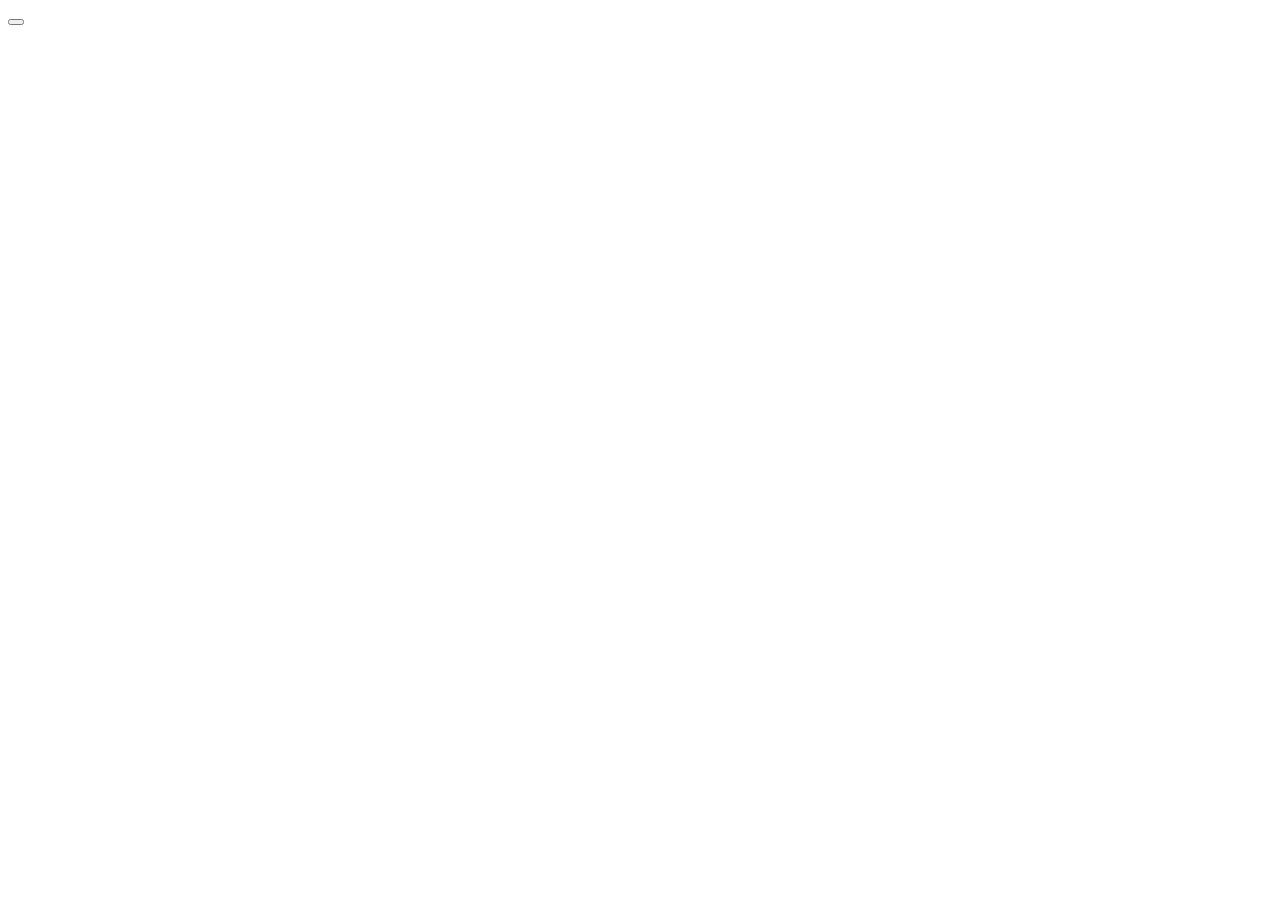
==== index.html @ ab17c66f "working on the js, will now get into the dom" ====
<!DOCTYPE html>
<html lang="en">
<head>
    <meta charset="UTF-8">
    <meta name="viewport" content="width=device-width, initial-scale=1.0">
    <title>Testing</title>
    <script src="test.js"></script>
</head>
<body>
    <form action="">
        <button type="button">
            
        </button>
    </form>
</body>
</html>
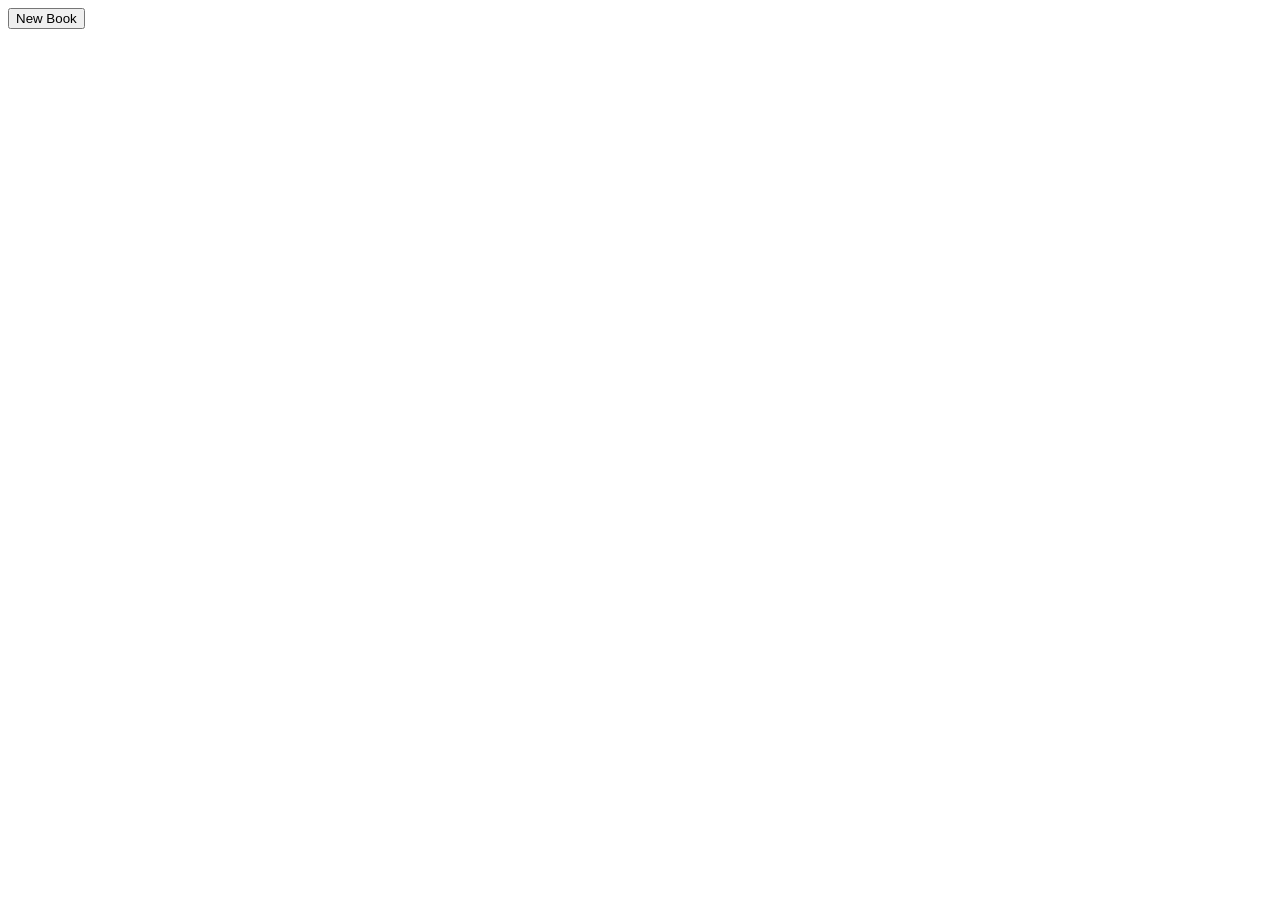
==== commit 27117e35: "now working on the new book button on the html side" ====
--- a/index.html
+++ b/index.html
@@ -7,10 +7,13 @@
     <script src="test.js"></script>
 </head>
 <body>
+
+    <div class="container">
     <form action="">
-        <button type="button">
-            
+        <button type="button" id="newBook">
+            New Book
         </button>
     </form>
+    </div>
 </body>
 </html>
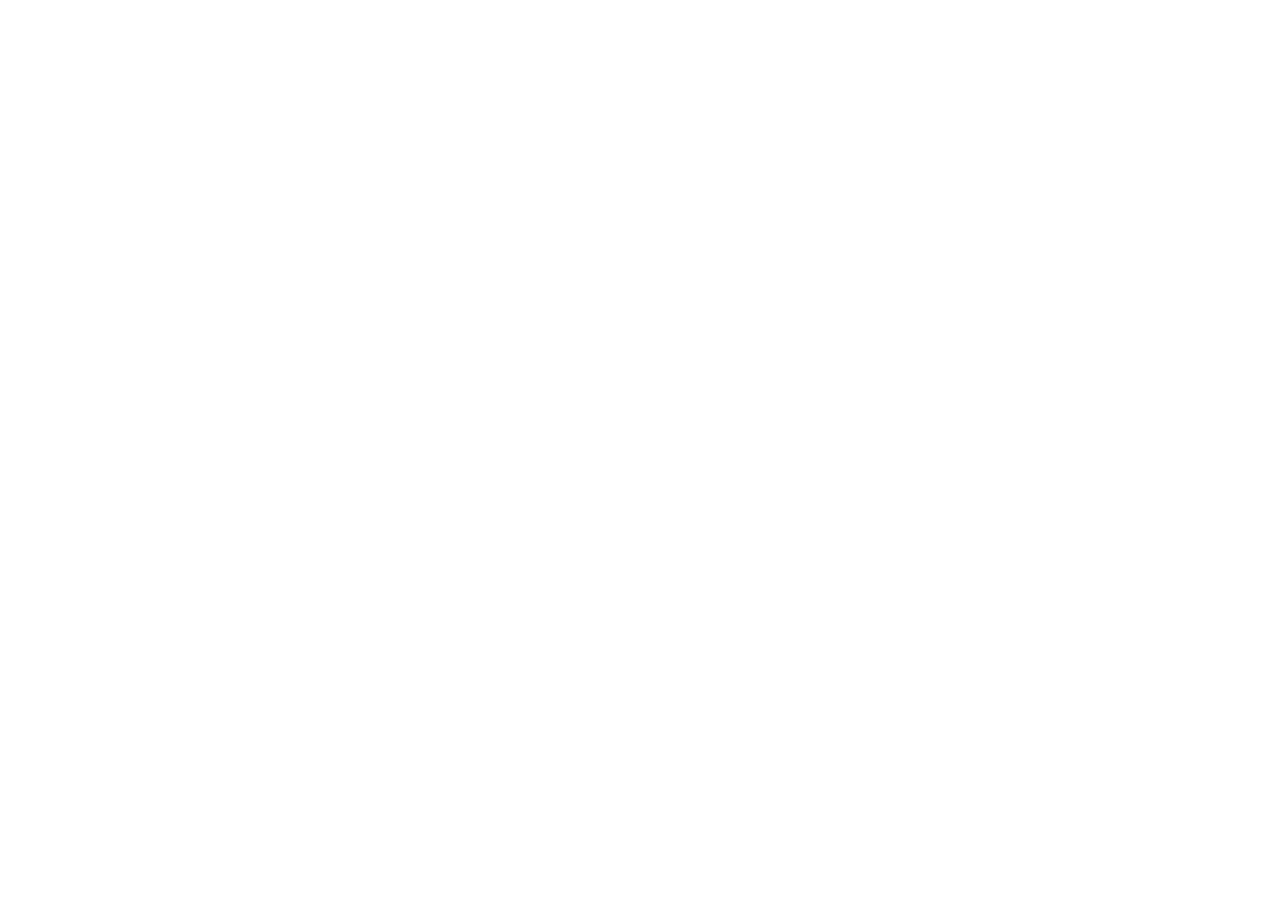
==== commit 78c3aa36: "back where i started, can now add books to the library and display on console" ====
--- a/index.html
+++ b/index.html
@@ -3,17 +3,13 @@
 <head>
     <meta charset="UTF-8">
     <meta name="viewport" content="width=device-width, initial-scale=1.0">
-    <title>Testing</title>
+    <title>Library</title>
     <script src="test.js"></script>
 </head>
 <body>
+    
 
-    <div class="container">
-    <form action="">
-        <button type="button" id="newBook">
-            New Book
-        </button>
-    </form>
-    </div>
+
+    
 </body>
 </html>
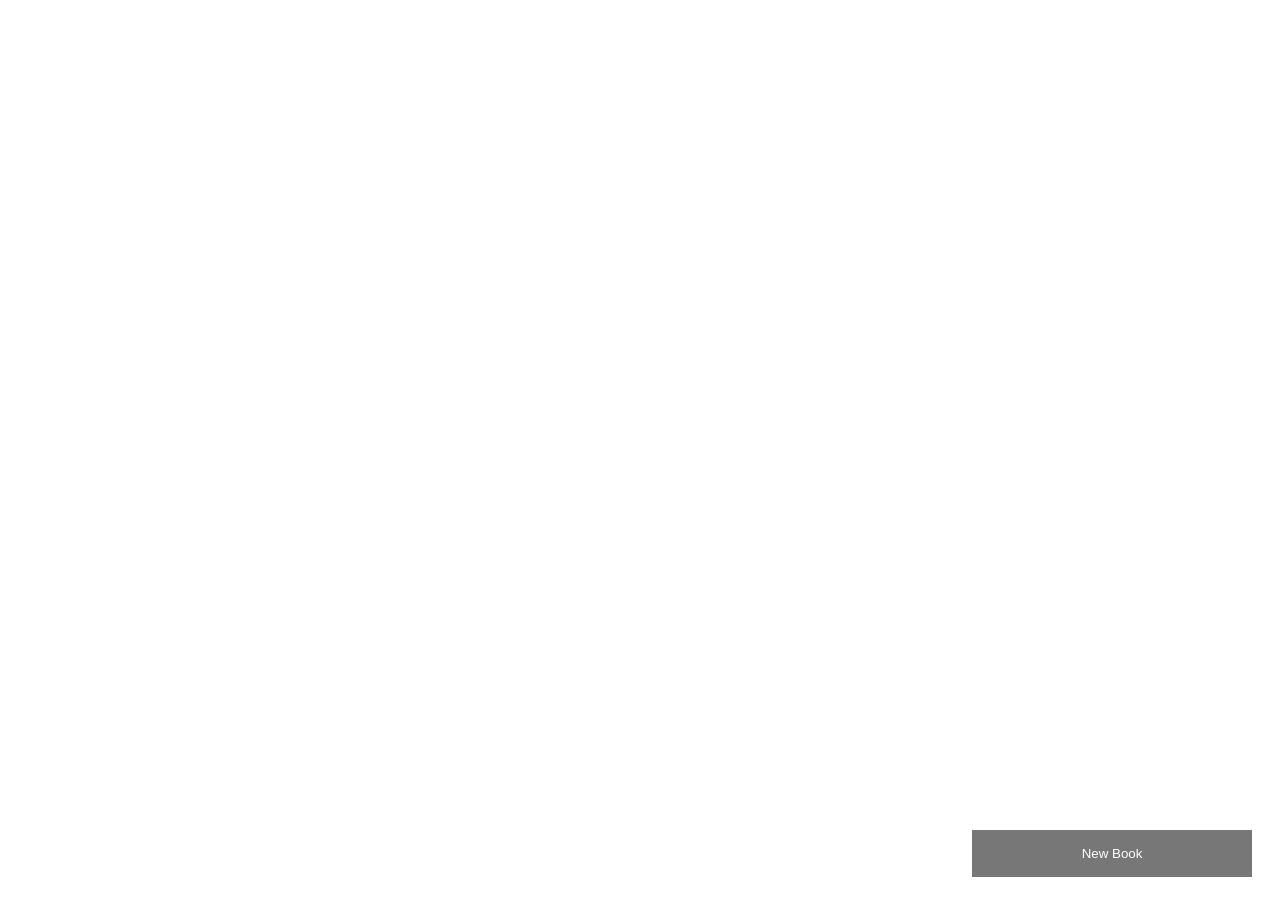
==== commit fcebcbfa: "currently figuring out how to store the displayed data somewhere?" ====
--- a/index.html
+++ b/index.html
@@ -1,15 +1,44 @@
 <!DOCTYPE html>
 <html lang="en">
+
 <head>
     <meta charset="UTF-8">
     <meta name="viewport" content="width=device-width, initial-scale=1.0">
     <title>Library</title>
-    <script src="test.js"></script>
+    <script src="test.js" defer></script>
+    <link rel="stylesheet" href="style.css">
 </head>
+
 <body>
-    
 
 
-    
+    <div id="bookDisplay">
+        
+    </div>
+
+    <button id="newBtn" onclick="openForm()">New Book</button>
+
+    <div class="form-popup" id="myForm">
+        <form action="/action_page.php" class="form-container">
+            <h1>Book Info</h1>
+
+            <label for="title"><b>Title</b></label>
+            <input type="text" placeholder=" Book Name" name="title" required>
+
+            <label for="author"><b>Author</b></label>
+            <input type="text" placeholder="Author" name="author" required>
+
+            <label for="pages"><b>Pages</b></label>
+            <input type="number" placeholder="Pages" name="pages" required>
+
+            <label for="readStatus"><b>Read Status</b></label>
+            <input type="text" placeholder="read/not read" name="readStatus" required>
+
+            <button type="submit" class="btn">Archive</button>
+            <button type="button" class="btn cancel" onclick="closeForm()">Close</button>
+        </form>
+    </div>
+
 </body>
+
 </html>
--- a/style.css
+++ b/style.css
@@ -0,0 +1,75 @@
+body {font-family: Arial, Helvetica, sans-serif;}
+* {box-sizing: border-box;}
+
+/* Button used to open the contact form - fixed at the bottom of the page */
+#newBtn {
+  background-color: #555;
+  color: white;
+  padding: 16px 20px;
+  border: none;
+  cursor: pointer;
+  opacity: 0.8;
+  position: fixed;
+  bottom: 23px;
+  right: 28px;
+  width: 280px;
+}
+
+/* The popup form - hidden by default */
+.form-popup {
+  display: none;
+  position: fixed;
+  bottom: 0;
+  right: 15px;
+  border: 3px solid #f1f1f1;
+  z-index: 9;
+}
+
+/* Add styles to the form container */
+.form-container {
+  max-width: 300px;
+  padding: 10px;
+  background-color: white;
+}
+
+/* Full-width input fields */
+.form-container input[type=text], .form-container input[type=number] {
+  width: 100%;
+  padding: 15px;
+  margin: 5px 0 22px 0;
+  border: none;
+  background: #f1f1f1;
+}
+
+/* When the inputs get focus, do something */
+.form-container input[type=text]:focus, .form-container input[type=number]:focus {
+  background-color: #ddd;
+  outline: none;
+}
+
+/* Set a style for the submit/login button */
+.form-container .btn {
+  background-color: #04AA6D;
+  color: white;
+  padding: 16px 20px;
+  border: none;
+  cursor: pointer;
+  width: 100%;
+  margin-bottom:10px;
+  opacity: 0.8;
+}
+
+/* Add a red background color to the cancel button */
+.form-container .cancel {
+  background-color: red;
+}
+
+/* Add some hover effects to buttons */
+.form-container .btn:hover, #newBtn:hover {
+  opacity: 1;
+}
+
+#bookDisplay{
+    display:flex;
+    flex-direction: row;
+}
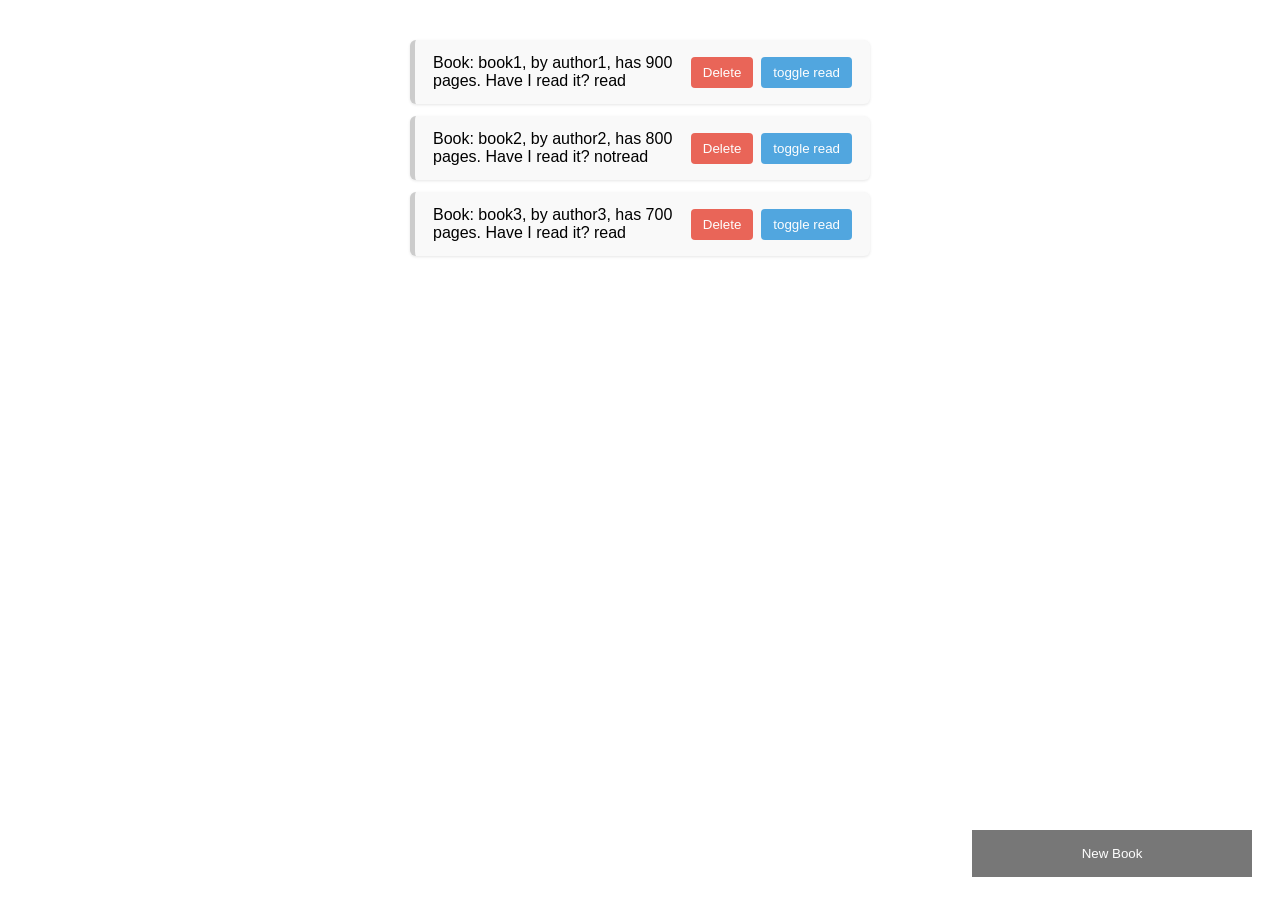
==== commit 5b9cf9ce: "next is to make the JS capable of getting and refelcting data" ====
--- a/index.html
+++ b/index.html
@@ -19,7 +19,7 @@
     <button id="newBtn" onclick="openForm()">New Book</button>
 
     <div class="form-popup" id="myForm">
-        <form action="/action_page.php" class="form-container">
+        <form action="/action_page.php" class="form-container" id="bookForm">
             <h1>Book Info</h1>
 
             <label for="title"><b>Title</b></label>
@@ -31,9 +31,9 @@
             <label for="pages"><b>Pages</b></label>
             <input type="number" placeholder="Pages" name="pages" required>
 
-            <label for="readStatus"><b>Read Status</b></label>
-            <input type="text" placeholder="read/not read" name="readStatus" required>
-
+            <input type="checkbox" id="readStatus" name="readStatus" value="True">
+            <label for="readStatus"><b>Read </b></label>
+            
             <button type="submit" class="btn">Archive</button>
             <button type="button" class="btn cancel" onclick="closeForm()">Close</button>
         </form>
--- a/style.css
+++ b/style.css
@@ -69,7 +69,62 @@
   opacity: 1;
 }
 
-#bookDisplay{
-    display:flex;
-    flex-direction: row;
+#bookDisplay {
+  display: flex;
+  flex-direction: column;
+  gap: 12px;
+  max-width: 500px;
+  margin: 40px auto;
+  padding: 0 20px;
+}
+
+.book-card {
+  display: flex;
+  justify-content: space-between;
+  align-items: center;
+  background: #f9f9f9;
+  border-left: 5px solid #ccc;
+  border-radius: 6px;
+  padding: 14px 18px;
+  box-shadow: 0 1px 3px rgba(0,0,0,0.1);
+}
+
+.book-card.read {
+  border-left-color: #04AA6D;
+}
+
+.book-card.unread {
+  border-left-color: #e74c3c;
+}
+
+.book-card p {
+  margin: 0;
+  flex: 1;
+}
+
+.besideBook {
+  border: none;
+  padding: 8px 12px;
+  margin-left: 8px;
+  border-radius: 4px;
+  cursor: pointer;
+  color: white;
+  opacity: 0.85;
+}
+
+.besideBook:hover {
+  opacity: 1;
+}
+
+.delete-btn {
+  background-color: #e74c3c;
+}
+
+.toggle-btn {
+  background-color: #3498db;
+}
+/* target by button text isn't possible in CSS, so give delete/toggle their own classes in JS instead of relying only on besideBook */
+
+.form-container input[type=checkbox] {
+  margin: 10px 6px 10px 0;
 }
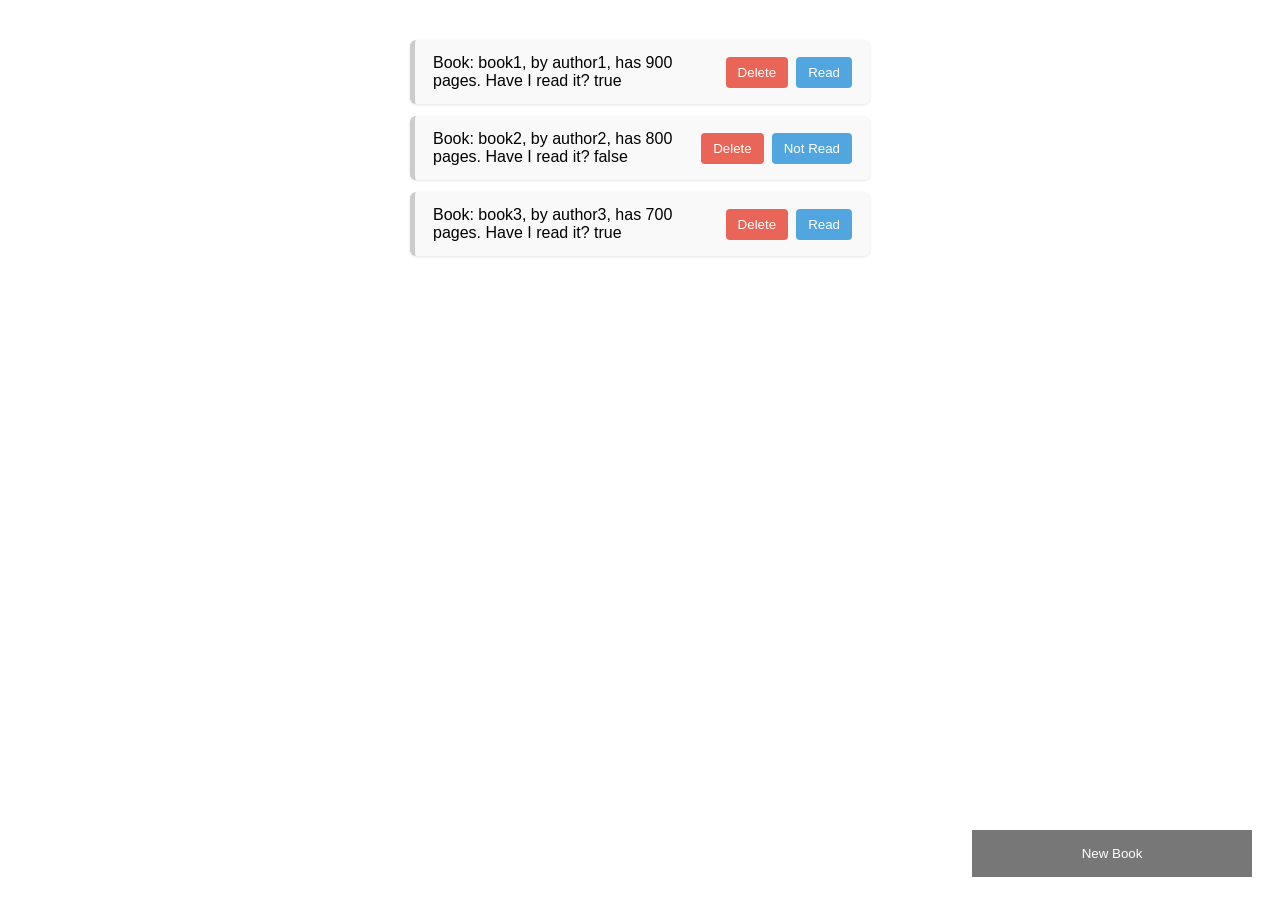
==== commit 4deae1f8: "working on the toggle button" ====
--- a/index.html
+++ b/index.html
@@ -31,7 +31,7 @@
             <label for="pages"><b>Pages</b></label>
             <input type="number" placeholder="Pages" name="pages" required>
 
-            <input type="checkbox" id="readStatus" name="readStatus" value="True">
+            <input type="checkbox" id="readStatus" name="readStatus" value="false">
             <label for="readStatus"><b>Read </b></label>
             
             <button type="submit" class="btn">Archive</button>
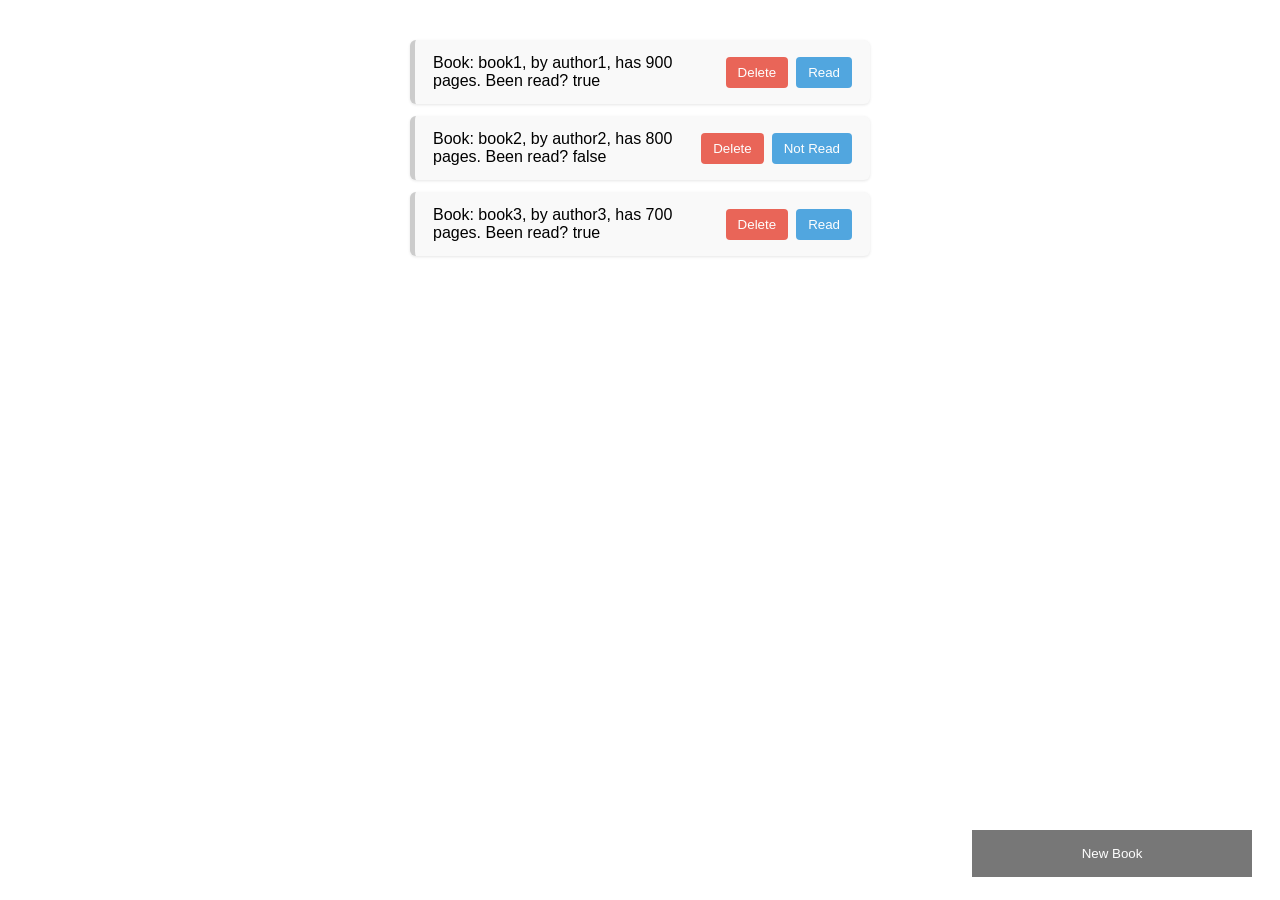
==== commit c343eb17: "its functional enough for my purposes" ====
--- a/index.html
+++ b/index.html
@@ -22,19 +22,19 @@
         <form action="/action_page.php" class="form-container" id="bookForm">
             <h1>Book Info</h1>
 
-            <label for="title"><b>Title</b></label>
-            <input type="text" placeholder=" Book Name" name="title" required>
+            <label for="title" ><b>Title</b></label>
+            <input id="bookTitle" type="text" placeholder=" Book Name" name="title" required>
 
-            <label for="author"><b>Author</b></label>
-            <input type="text" placeholder="Author" name="author" required>
+            <label for="author" id="authorName"><b>Author</b></label>
+            <input id="authorName" type="text" placeholder="Author" name="author" required>
 
-            <label for="pages"><b>Pages</b></label>
-            <input type="number" placeholder="Pages" name="pages" required>
+            <label for="pages" ><b>Pages</b></label>
+            <input id="numberOfPages" type="number" placeholder="Pages" name="pages" required>
 
-            <input type="checkbox" id="readStatus" name="readStatus" value="false">
-            <label for="readStatus"><b>Read </b></label>
+            <input type="checkbox"  name="readStatus" value="false" >
+            <label id="readStatus" for="readStatus"><b>Read </b></label>
             
-            <button type="submit" class="btn">Archive</button>
+            <button type="submit" class="btn" id="archiveButton">Archive</button>
             <button type="button" class="btn cancel" onclick="closeForm()">Close</button>
         </form>
     </div>
